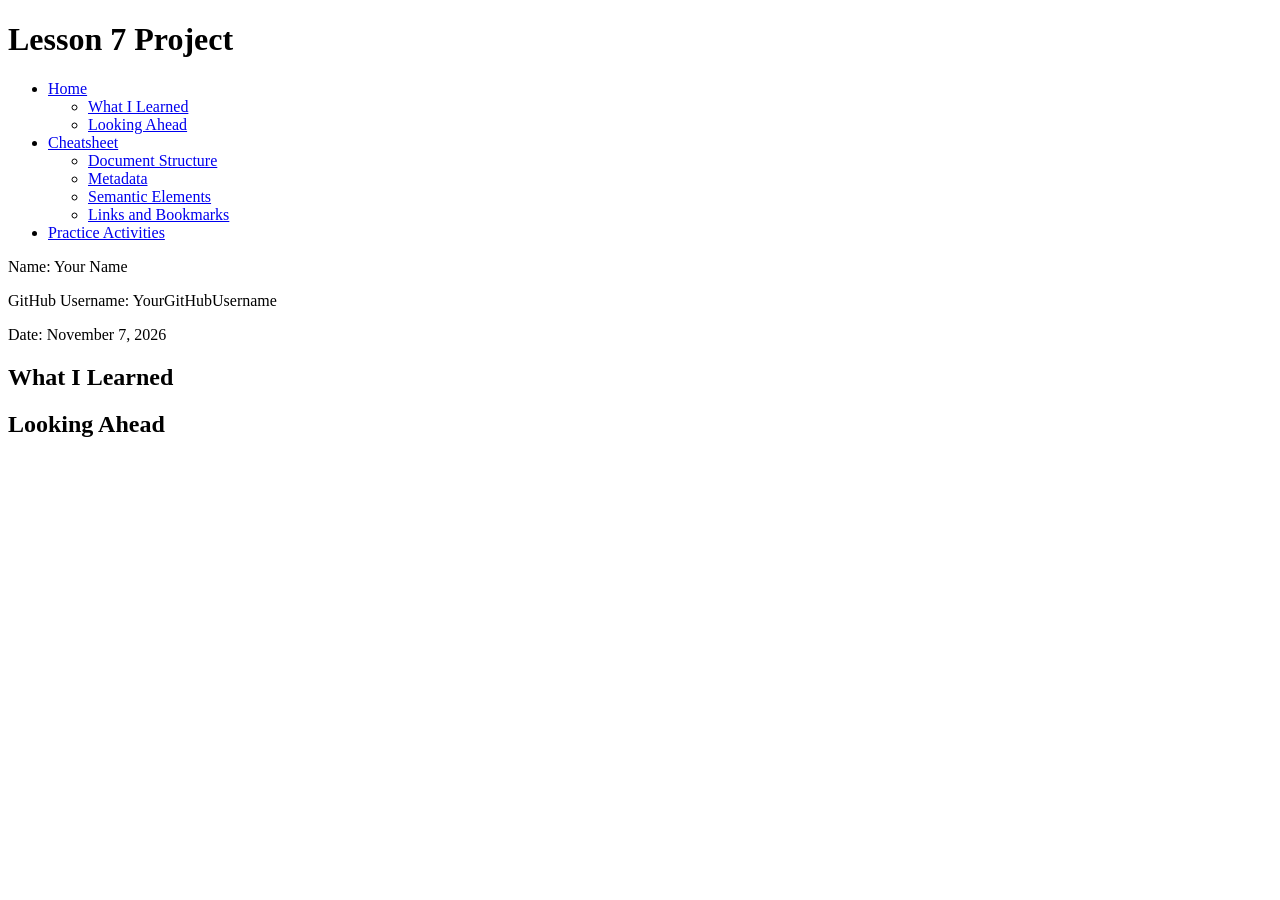
==== index.html @ 03abacf5 "initial hmtl file" ====
<!DOCTYPE html>
<html lang="en">
<head>
  <meta charset="UTF-8">
  <meta name="author" content="Thomas Rotchford">
  <meta name="description" content="Lesson 7 reflection">
  <meta name="keywords" content="Lesson 7, reflection, HTML">

  <title>Lesson 7 Project</title>

</head>

<body>

   <header>
        <h1>Lesson 7 Project</h1>

        <nav>
            <ul>
                <li>
                    <a href="index.html">Home</a>
                    <ul>
                        <li><a href="index.html#what-i-learned">What I Learned</a></li>
                        <li><a href="index.html#looking-ahead">Looking Ahead</a></li>
                    </ul>
                </li>

                <li>
                    <a href="cheatsheet.html">Cheatsheet</a>
                    <ul>
                        <li><a href="cheatsheet.html#document-structure">Document Structure</a></li>
                        <li><a href="cheatsheet.html#metadata">Metadata</a></li>
                        <li><a href="cheatsheet.html#semantic-elements">Semantic Elements</a></li>
                        <li><a href="cheatsheet.html#links-and-bookmarks">Links and Bookmarks</a></li>
                    </ul>
                </li>

                <li>
                    <a href="https://YOUR-USERNAME.github.io/lesson-7-practice/index.html">Practice Activities</a>
                </li>
            </ul>
        </nav>

        <p>Name: Your Name</p>
        <p>GitHub Username: YourGitHubUsername</p>
        <p>Date: November 7, 2026</p>
    </header>

    <main>
        <h2 id="what-i-learned">What I Learned</h2>

        <h2 id="looking-ahead">Looking Ahead</h2>
    </main>

</body>
</html>
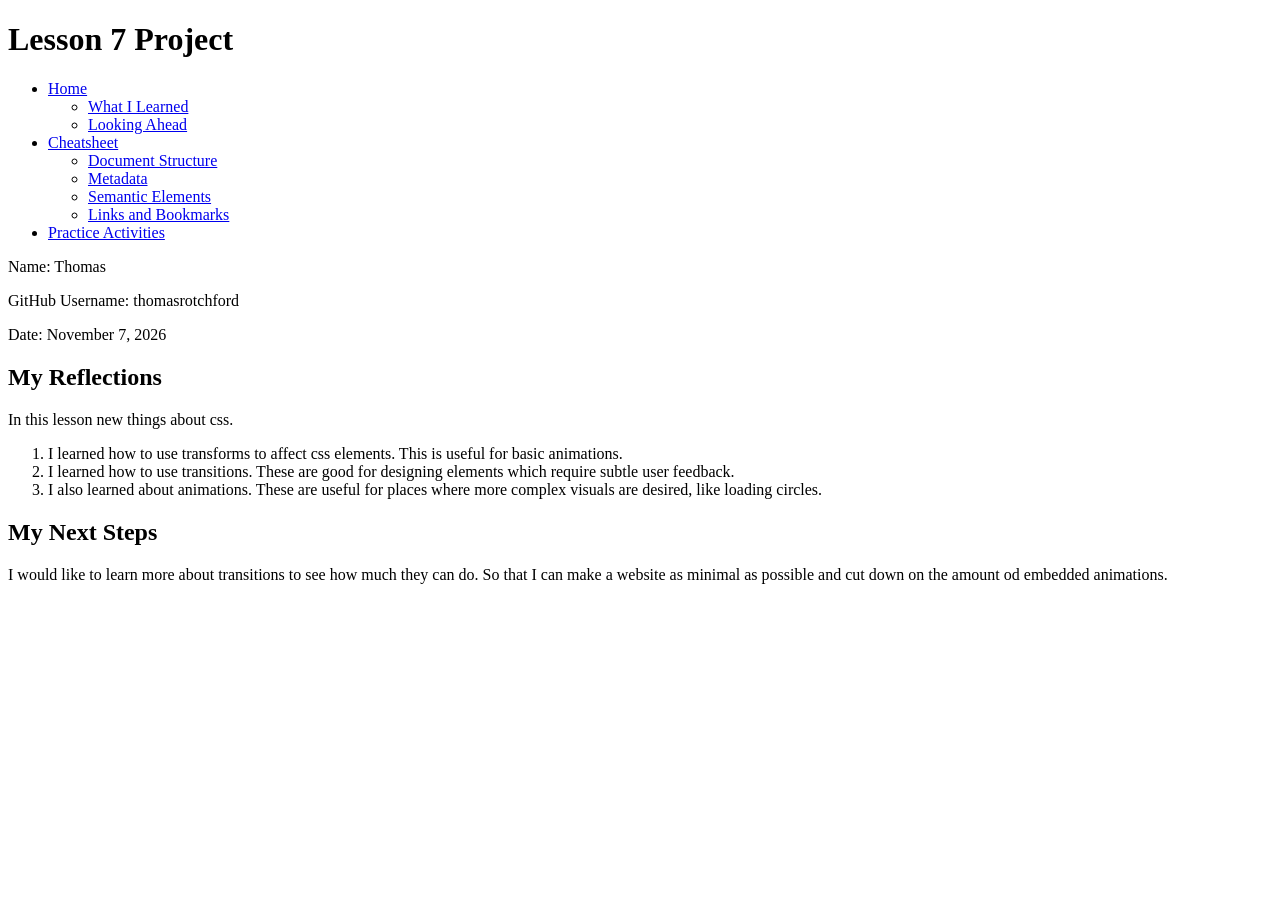
==== commit 75191428: "bug fix, update index.html" ====
--- a/index.html
+++ b/index.html
@@ -37,21 +37,50 @@
                 </li>
 
                 <li>
-                    <a href="https://YOUR-USERNAME.github.io/lesson-7-practice/index.html">Practice Activities</a>
+                    <a href="https://github.com/thomasrotchford/CIS233DA-lesson7">Practice Activities</a>
                 </li>
             </ul>
         </nav>
 
-        <p>Name: Your Name</p>
-        <p>GitHub Username: YourGitHubUsername</p>
+        <p>Name: Thomas</p>
+        <p>GitHub Username: thomasrotchford</p>
         <p>Date: November 7, 2026</p>
     </header>
 
-    <main>
-        <h2 id="what-i-learned">What I Learned</h2>
+<main>
 
-        <h2 id="looking-ahead">Looking Ahead</h2>
-    </main>
+    <section>
+        <h2 id="what-i-learned">My Reflections</h2>
+
+        <p>
+            In this lesson new things about css.
+        </p>
+
+        <ol>
+            <li>
+                I learned how to use transforms to affect css elements. This is useful for basic animations.
+            </li>
+
+            <li>
+                I learned how to use transitions. These are good for designing elements which require subtle user feedback.
+            </li>
+
+            <li>
+                I also learned about animations. These are useful for places where more complex visuals are desired, like loading circles.
+            </li>
+        </ol>
+    </section>
+
+    <section>
+        <h2 id="looking-ahead">My Next Steps</h2>
+
+        <p>
+            I would like to learn more about transitions to see how much they can do. So that I can make a website as minimal as possible and cut down on the amount od embedded animations.
+        </p>
+    </section>
+
+</main>
+
 
 </body>
 </html>
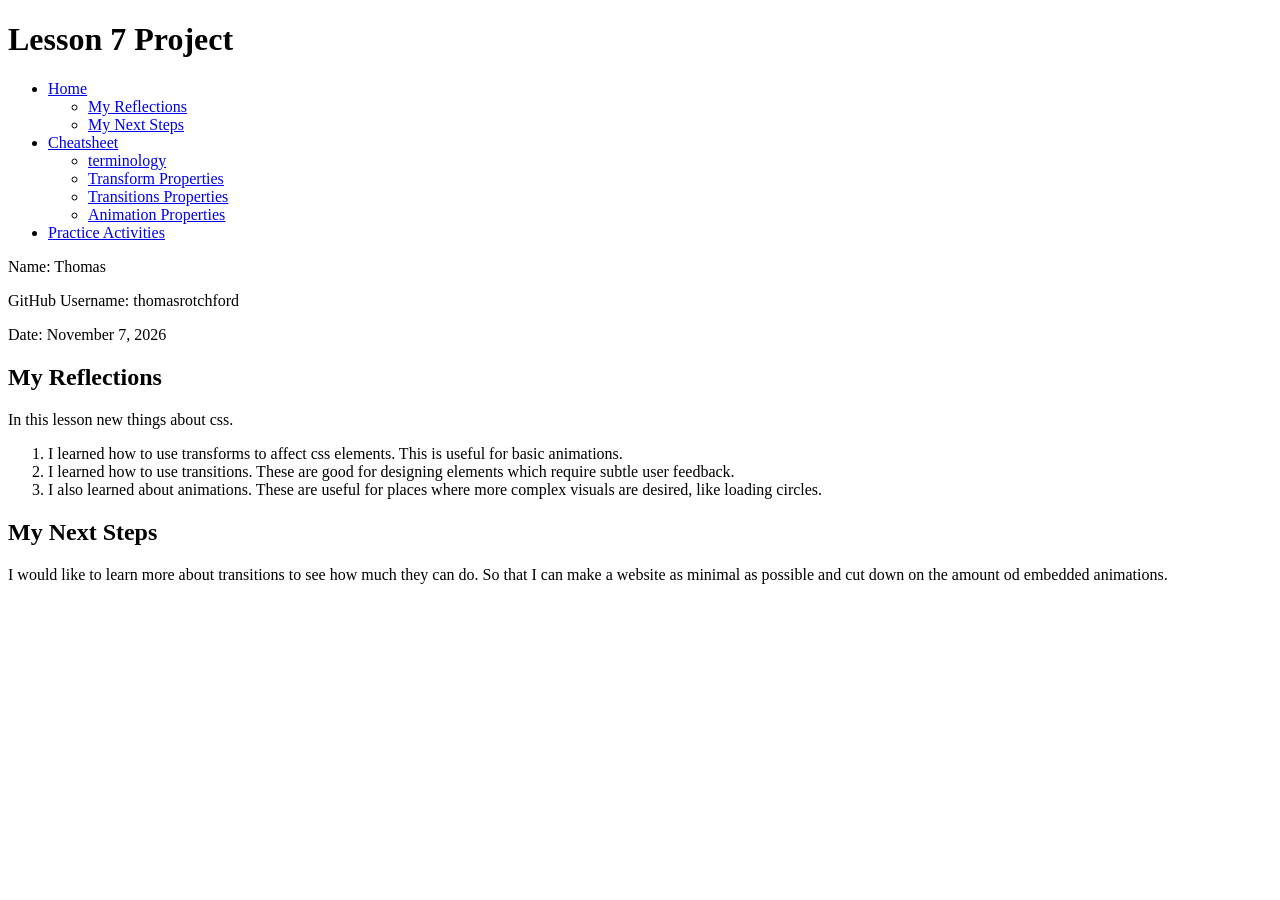
==== commit ceab0793: "finished cheatsheet" ====
--- a/index.html
+++ b/index.html
@@ -1,4 +1,3 @@
-
 <!DOCTYPE html>
 <html lang="en">
 <head>
@@ -21,18 +20,18 @@
                 <li>
                     <a href="index.html">Home</a>
                     <ul>
-                        <li><a href="index.html#what-i-learned">What I Learned</a></li>
-                        <li><a href="index.html#looking-ahead">Looking Ahead</a></li>
+                        <li><a href="index.html#what-i-learned">My Reflections</a></li>
+                        <li><a href="index.html#looking-ahead">My Next Steps</a></li>
                     </ul>
                 </li>
 
                 <li>
-                    <a href="cheatsheet.html">Cheatsheet</a>
+                    <a href="transformations-cheatsheet.html">Cheatsheet</a>
                     <ul>
-                        <li><a href="cheatsheet.html#document-structure">Document Structure</a></li>
-                        <li><a href="cheatsheet.html#metadata">Metadata</a></li>
-                        <li><a href="cheatsheet.html#semantic-elements">Semantic Elements</a></li>
-                        <li><a href="cheatsheet.html#links-and-bookmarks">Links and Bookmarks</a></li>
+                        <li><a href="transformations-cheatsheet.html#document-structure">terminology</a></li>
+                        <li><a href="transformations-cheatsheet.html#metadata">Transform Properties</a></li>
+                        <li><a href="transformations-cheatsheet.html#semantic-elements">Transitions Properties</a></li>
+                        <li><a href="transformations-cheatsheet.html#links-and-bookmarks">Animation Properties</a></li>
                     </ul>
                 </li>
 
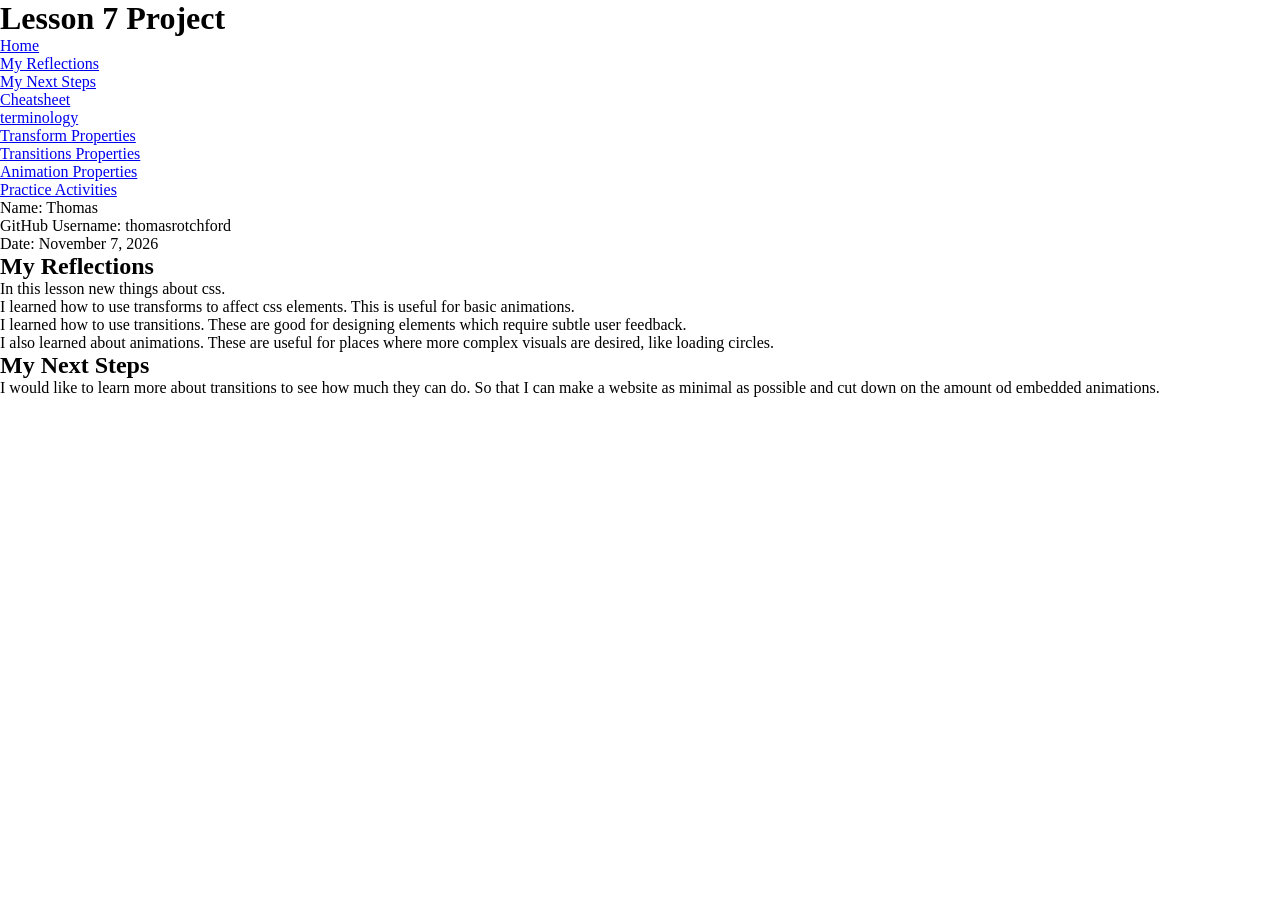
==== commit 9189a409: "stylesheet add" ====
--- a/index.html
+++ b/index.html
@@ -5,7 +5,7 @@
   <meta name="author" content="Thomas Rotchford">
   <meta name="description" content="Lesson 7 reflection">
   <meta name="keywords" content="Lesson 7, reflection, HTML">
-
+  <link rel="stylesheet" href="css/lsn7-styles.css">
   <title>Lesson 7 Project</title>
 
 </head>
--- a/css/lsn7-styles.css
+++ b/css/lsn7-styles.css
@@ -0,0 +1,28 @@
+
+/*
+Name: Thomas Rotchford
+Course and Section: CIS233DA - 27491
+Instructor: Brian Thurber
+*/
+
+@import url('https://fonts.googleapis.com/css2?family=Comic+Neue:wght@400;700&family=Source+Code+Pro&display=swap');
+
+:root {
+    --background-color: #1565c0;
+    --text-color: #ffffff;
+    --heading-color: #ffeb3b;
+    --border-color: #2e7d32;
+    --accent-color: #ffeb3b;
+    --link-color: #a5d6a7;
+
+    --heading-font: 'Comic Neue', 'Comic Sans MS', cursive;
+    --body-font: 'Comic Neue', 'Trebuchet MS', sans-serif;
+    --code-font: 'Source Code Pro', 'Courier New', monospace;
+}
+
+* {
+    margin: 0;
+    padding: 0;
+    box-sizing: border-box;
+}
+
